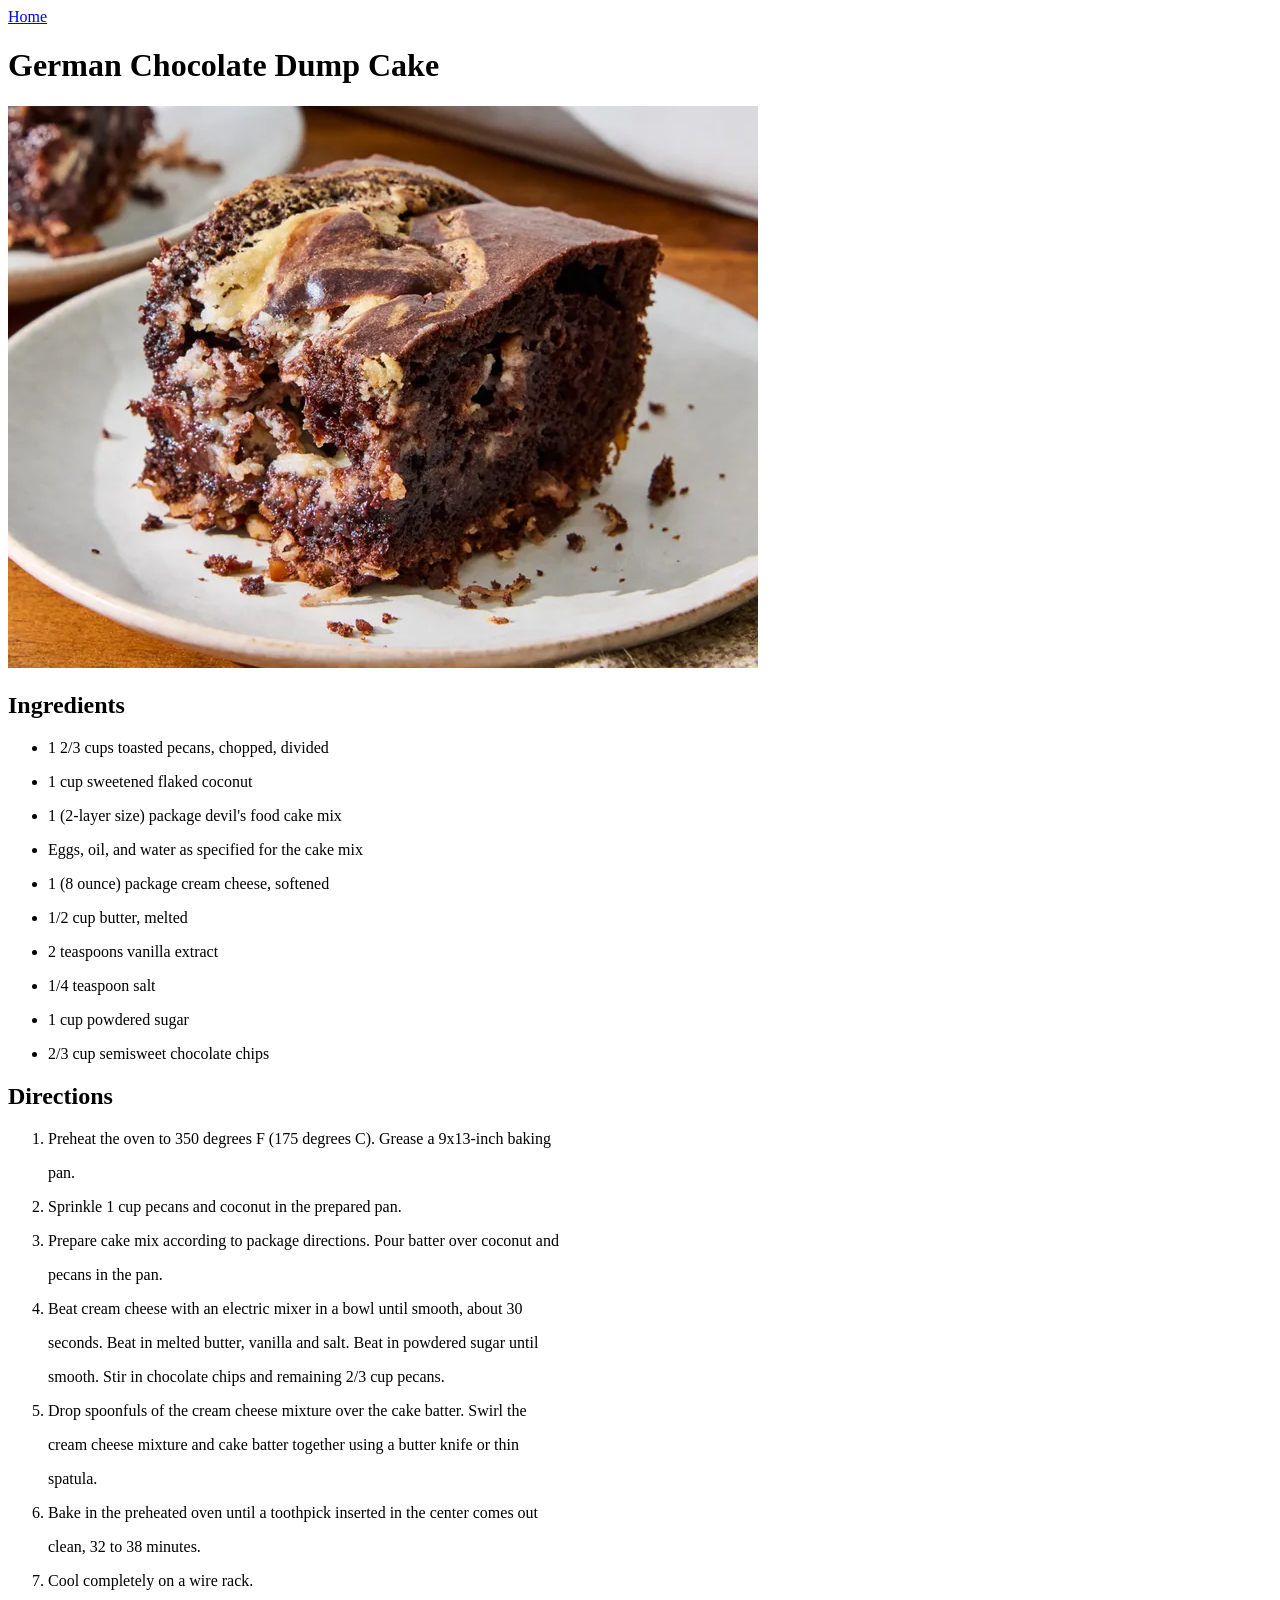
==== recipes/chocolate-dump-cake.html @ 4c31e1ab "Recipes and images were added for each one" ====
<!DOCTYPE html>
<html lang="en">
    <head>
        <meta charset="UTF-8">
        <meta name="viewport" content="width=device-width, initial-scale=1.0">
        <title>Document</title>
    </head>
    <body>
        <a href="../index.html">Home</a>

        <h1>German Chocolate Dump Cake</h1>
        <img src="../images/chocolate-dump-cake.webp">

        <h2>Ingredients</h2>
        <ul>
            <li>
                <p>1 2/3 cups toasted pecans, chopped, divided</p>
            </li>
            <li>
                <p>1 cup sweetened flaked coconut</p>
            </li>
            <li>
                <p>1 (2-layer size) package devil's food cake mix</p>
            </li>
            <li>
                <p>Eggs, oil, and water as specified for the cake mix</p>
            </li>
            <li>
                <p>1 (8 ounce) package cream cheese, softened</p>
            </li>
            <li>
                <p>1/2 cup butter, melted</p>
            </li>
            <li>
                <p>2 teaspoons vanilla extract</p>
            </li>
            <li>
                <p>1/4 teaspoon salt</p>
            </li>
            <li>
                <p>1 cup powdered sugar</p>
            </li>
            <li>
                <p>2/3 cup semisweet chocolate chips</p>
            </li>
        </ul>
        <h2>Directions</h2>
        <ol>
            <li>
                <p>Preheat the oven to 350 degrees F (175 degrees C). Grease a 9x13-inch baking</p>
                <p>pan.</p>
            </li>
            <li>
                <p>Sprinkle 1 cup pecans and coconut in the prepared pan.</p>
            </li>
            <li>
                <p>Prepare cake mix according to package directions. Pour batter over coconut and</p>
                <p>pecans in the pan.</p>
            </li>
            <li>
                <p>Beat cream cheese with an electric mixer in a bowl until smooth, about 30</p>
                <p>seconds. Beat in melted butter, vanilla and salt. Beat in powdered sugar until</p>
                <p>smooth. Stir in chocolate chips and remaining 2/3 cup pecans.</p>
            </li>
            <li>
                <p>Drop spoonfuls of the cream cheese mixture over the cake batter. Swirl the</p>
                <p>cream cheese mixture and cake batter together using a butter knife or thin</p>
                <p>spatula.</p>
            </li>
            <li>
                <p>Bake in the preheated oven until a toothpick inserted in the center comes out</p>
                <p>clean, 32 to 38 minutes.</p>
            </li>
            <li>
                <p>Cool completely on a wire rack.</p>
            </li>
        </ol>
    </body>
</html>
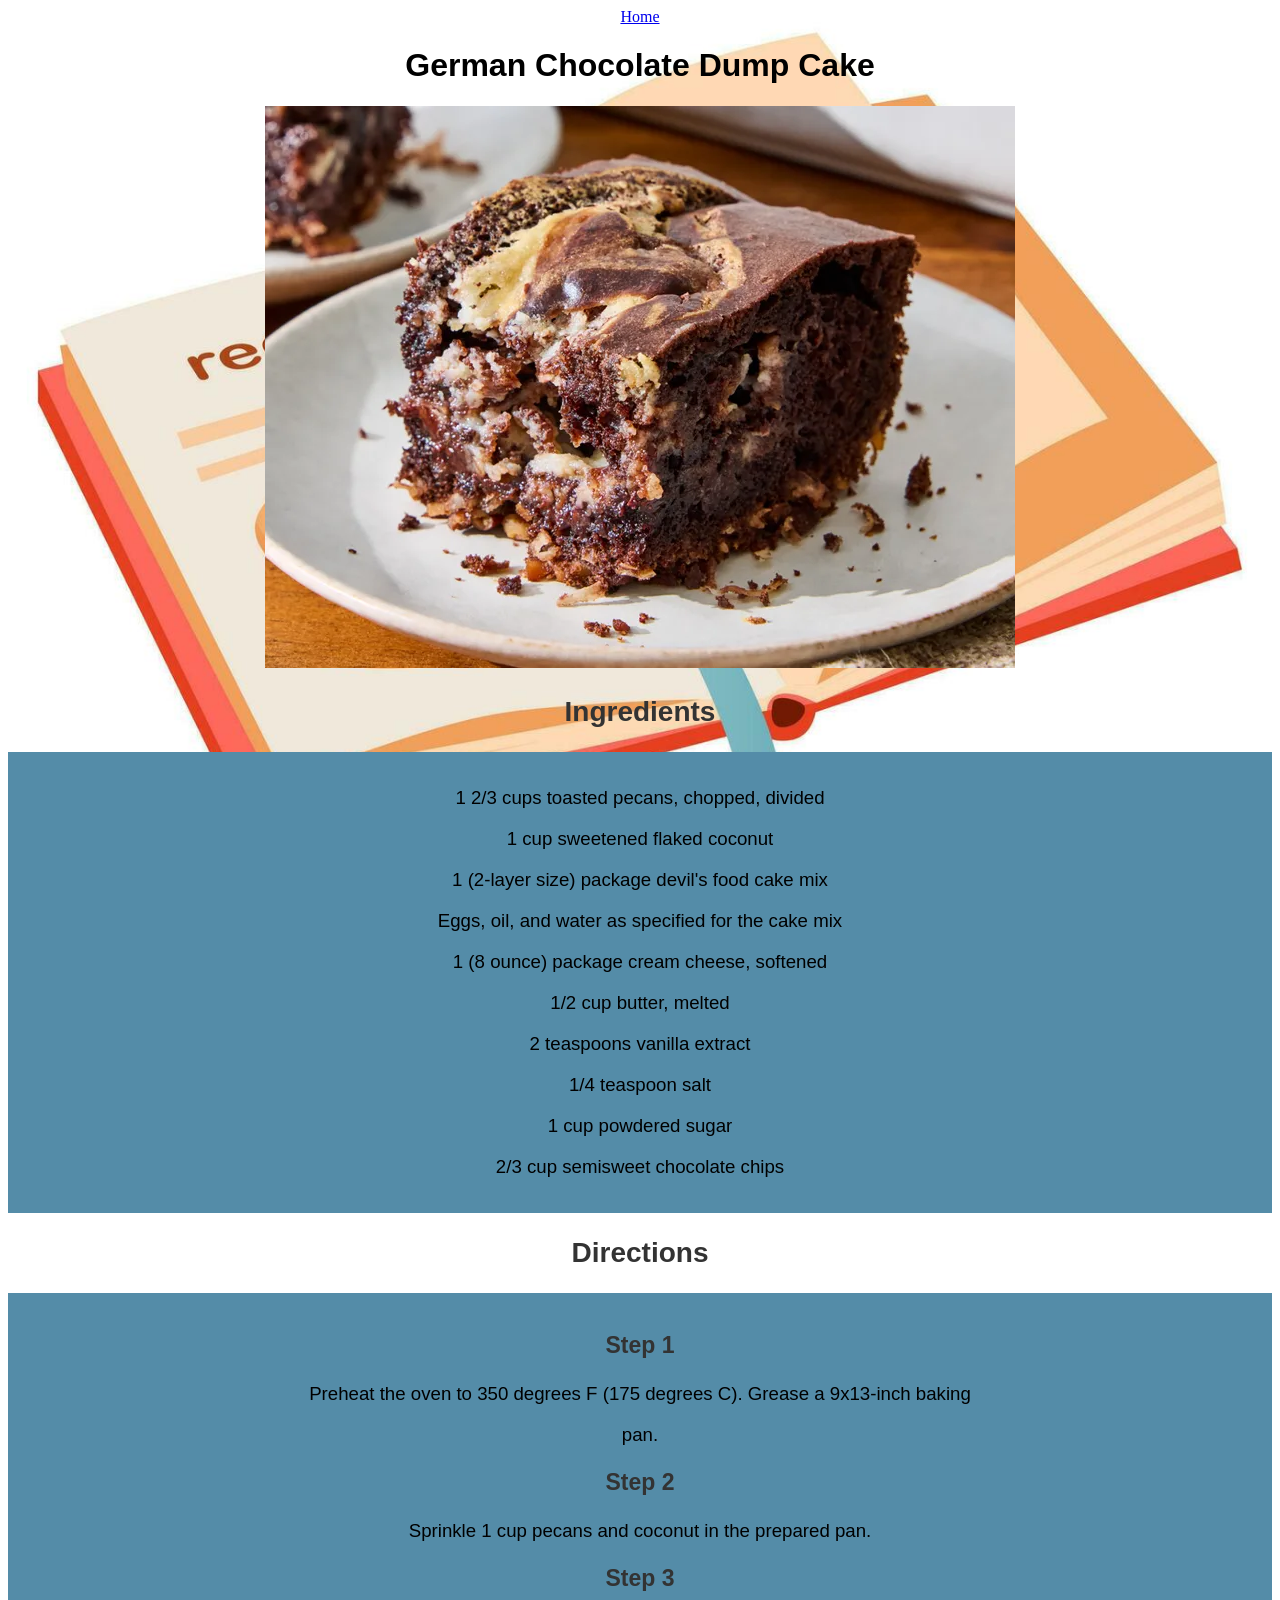
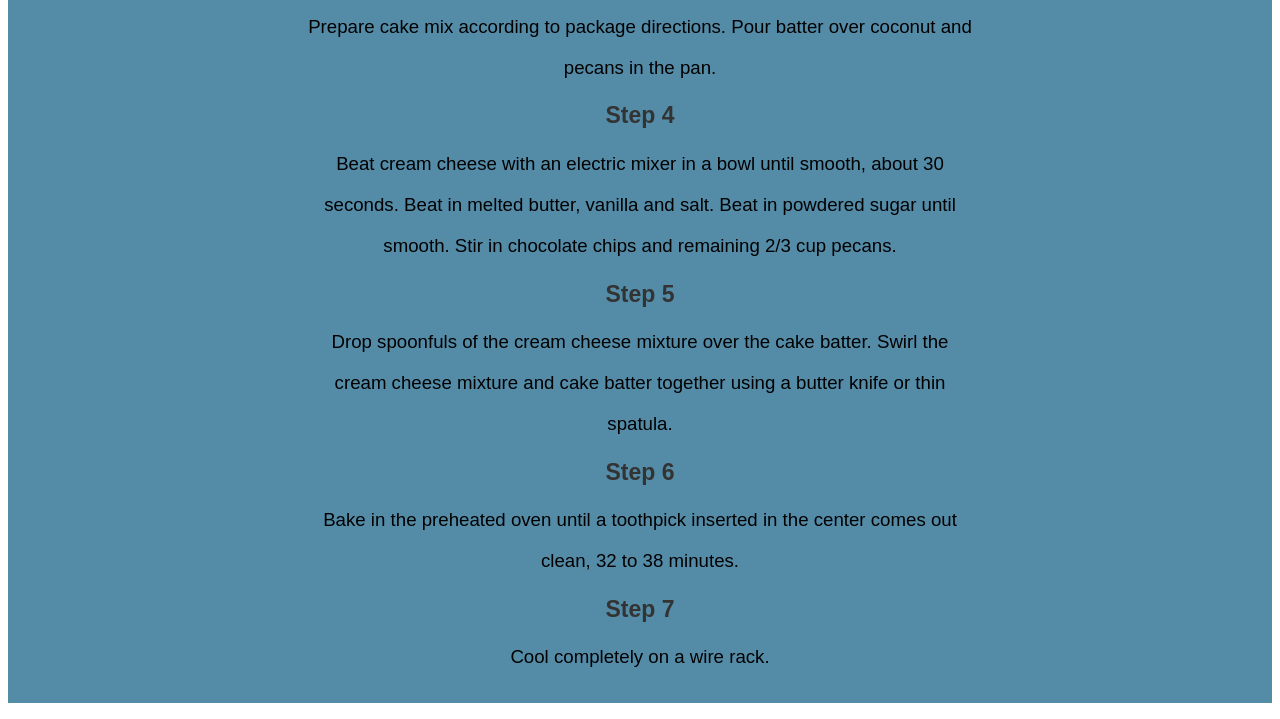
==== commit 96410d50: "user view improvements in index.html and chocolate-dump-cake" ====
--- a/recipes/chocolate-dump-cake.html
+++ b/recipes/chocolate-dump-cake.html
@@ -3,7 +3,8 @@
     <head>
         <meta charset="UTF-8">
         <meta name="viewport" content="width=device-width, initial-scale=1.0">
-        <title>Document</title>
+        <link rel="stylesheet" href="../styles/styles.css">
+        <title>German Chocolate Dump Cake</title>
     </head>
     <body>
         <a href="../index.html">Home</a>
@@ -12,7 +13,7 @@
         <img src="../images/chocolate-dump-cake.webp">
 
         <h2>Ingredients</h2>
-        <ul>
+        <ul class="ingredients">
             <li>
                 <p>1 2/3 cups toasted pecans, chopped, divided</p>
             </li>
@@ -45,32 +46,39 @@
             </li>
         </ul>
         <h2>Directions</h2>
-        <ol>
+        <ol class="directions">
+            <h3>Step 1</h3>
             <li>
                 <p>Preheat the oven to 350 degrees F (175 degrees C). Grease a 9x13-inch baking</p>
                 <p>pan.</p>
             </li>
+            <h3>Step 2</h3>
             <li>
                 <p>Sprinkle 1 cup pecans and coconut in the prepared pan.</p>
             </li>
+            <h3>Step 3</h3>
             <li>
                 <p>Prepare cake mix according to package directions. Pour batter over coconut and</p>
                 <p>pecans in the pan.</p>
             </li>
+            <h3>Step 4</h3>
             <li>
                 <p>Beat cream cheese with an electric mixer in a bowl until smooth, about 30</p>
                 <p>seconds. Beat in melted butter, vanilla and salt. Beat in powdered sugar until</p>
                 <p>smooth. Stir in chocolate chips and remaining 2/3 cup pecans.</p>
             </li>
+            <h3>Step 5</h3>
             <li>
                 <p>Drop spoonfuls of the cream cheese mixture over the cake batter. Swirl the</p>
                 <p>cream cheese mixture and cake batter together using a butter knife or thin</p>
                 <p>spatula.</p>
             </li>
+            <h3>Step 6</h3>
             <li>
                 <p>Bake in the preheated oven until a toothpick inserted in the center comes out</p>
                 <p>clean, 32 to 38 minutes.</p>
             </li>
+            <h3>Step 7</h3>
             <li>
                 <p>Cool completely on a wire rack.</p>
             </li>
--- a/styles/styles.css
+++ b/styles/styles.css
@@ -0,0 +1,64 @@
+body {
+    text-align: center;
+    background-image: url("../images/book-recipes.jpg");
+    background-repeat: no-repeat;
+    background-size: cover;
+    background-position: center;
+    background-attachment: fixed;
+}
+
+h1{
+    font-family: 'Arial', sans-serif;
+}
+
+p {
+    font-family: 'Helvetica', Arial, sans-serif;
+    font-size: 14pt;
+    line-height: 1.2;
+}
+
+h2 {
+    font-family: 'Roboto', sans-serif;
+    font-size: 28px;
+    font-weight: 700;
+    color: #333;
+    line-height: 1.2;
+}
+
+h3 {
+    font-family: 'Roboto', sans-serif;
+    font-size: 23px;
+    font-weight: 600;
+    color: #333;
+    line-height: 1.2;
+}
+
+.recipes{
+    display: flex;
+    justify-content: center;
+    font-family: 'Arial', sans-serif;
+    border-radius: 30px;
+    margin: 0 200px 0 200px;
+    background-color: #548CA8;
+}
+
+.ingredients, .directions {
+    background-color: #548CA8;
+    padding: 1em;
+}
+
+li {
+    list-style-type: none;
+}
+
+li > a {
+    text-decoration: none;
+    color: white;
+    font-family: 'Helvetica', Arial, sans-serif;
+    font-size: 16pt;
+    line-height: 1.2;
+}
+
+a:hover {
+    color:black;
+}
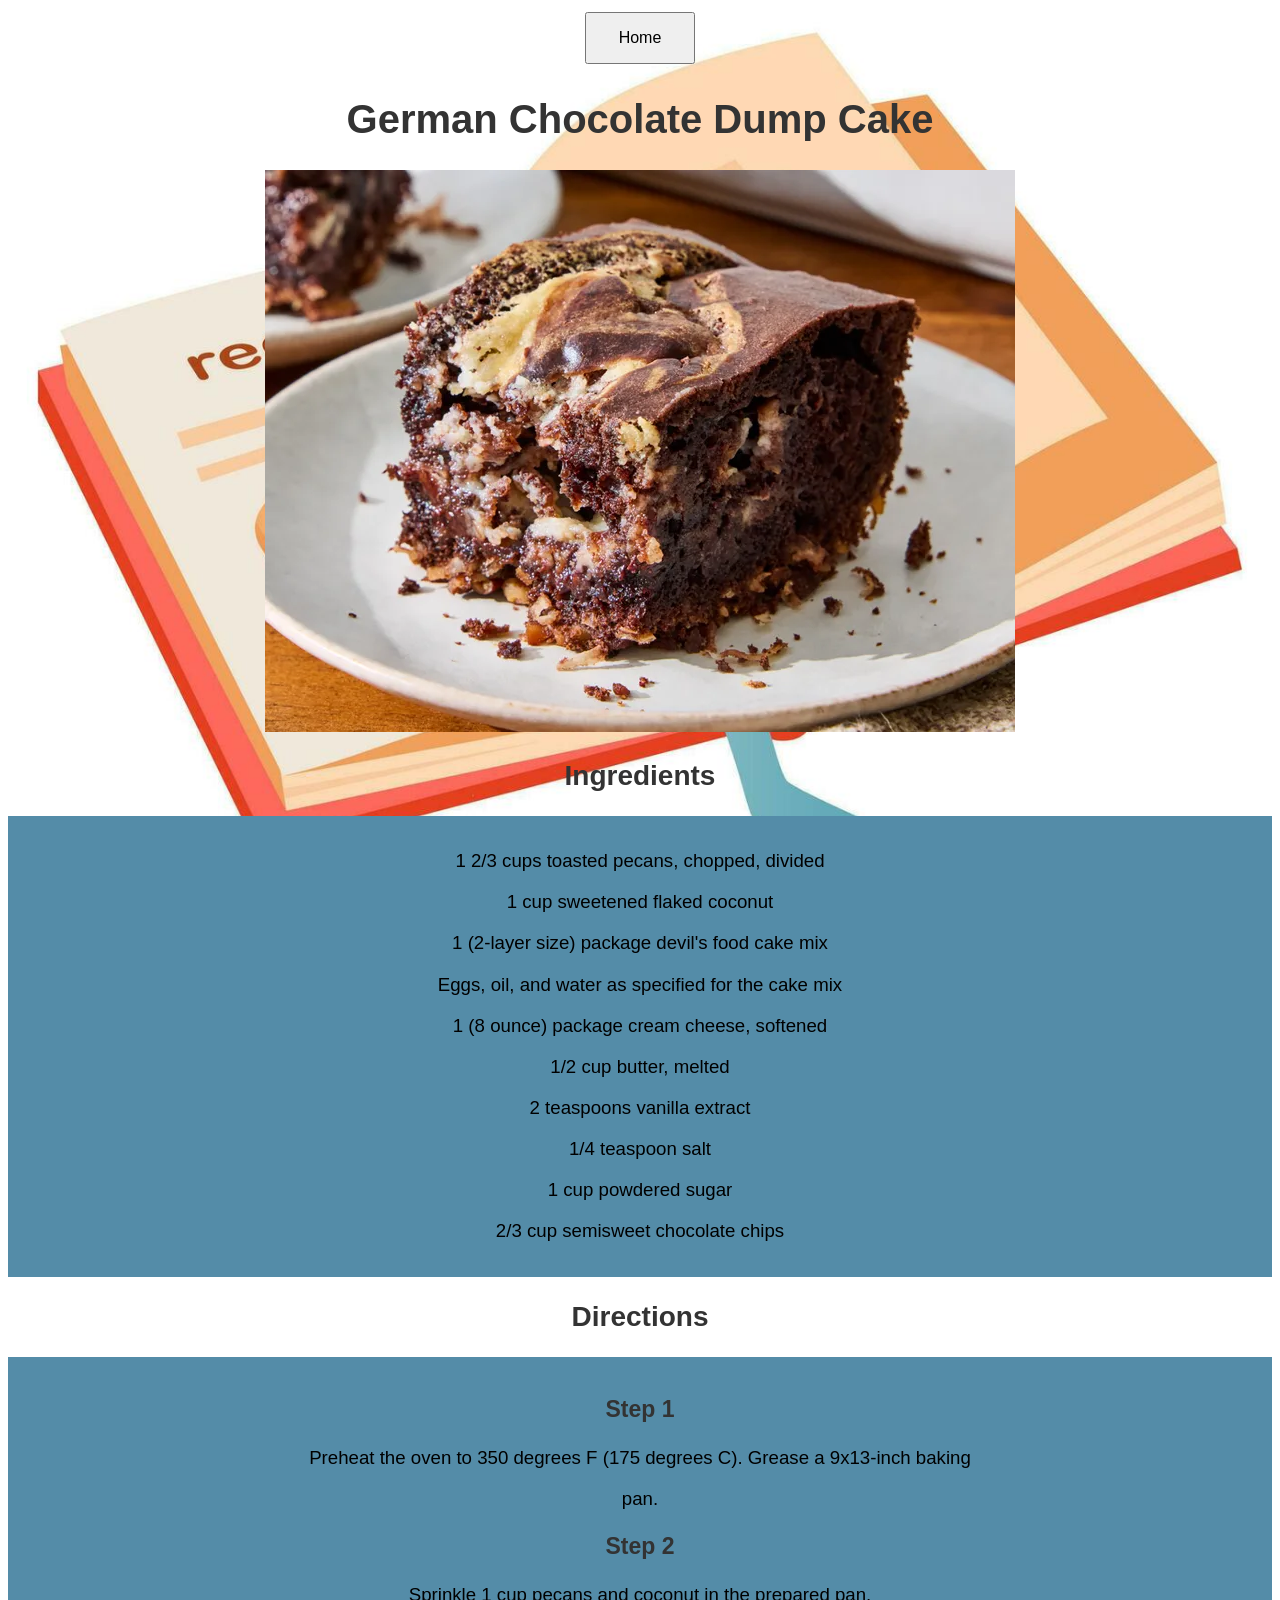
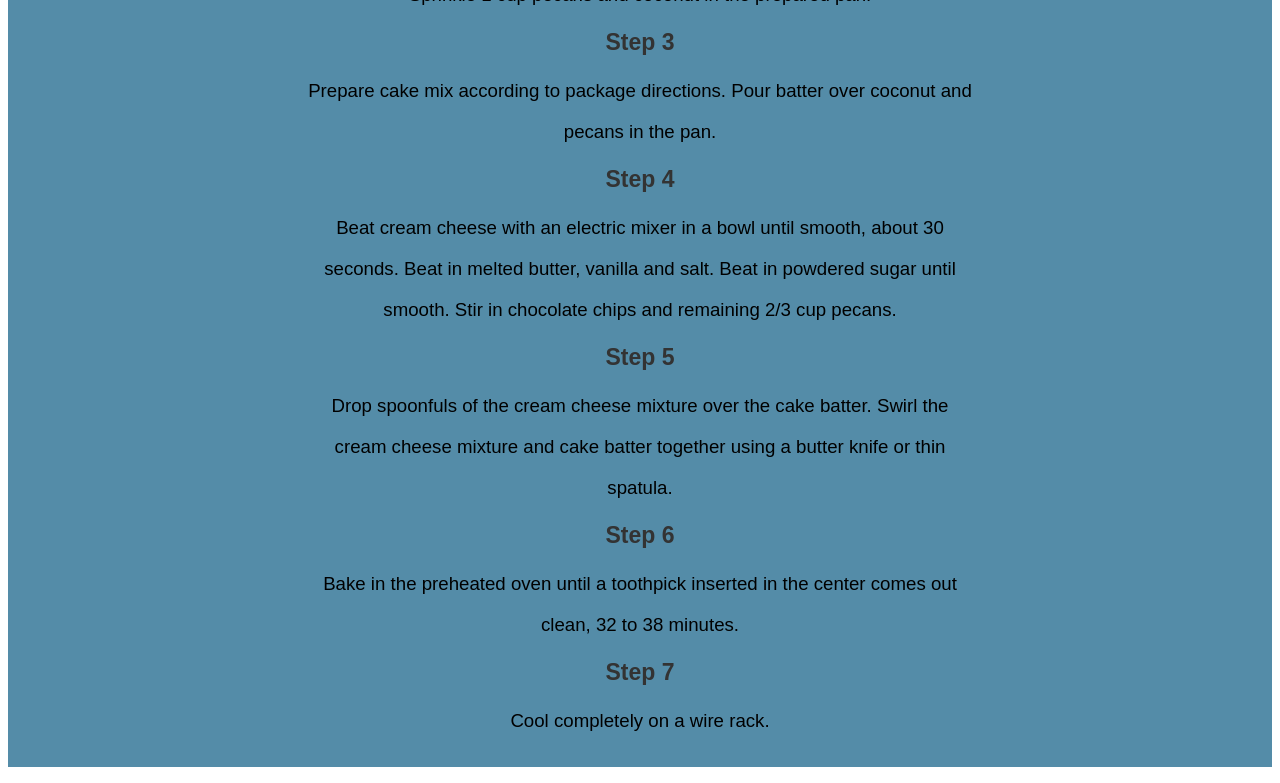
==== commit c6f17233: "user visual improvement in shoyu-chicken and taco-casserole" ====
--- a/recipes/chocolate-dump-cake.html
+++ b/recipes/chocolate-dump-cake.html
@@ -7,7 +7,7 @@
         <title>German Chocolate Dump Cake</title>
     </head>
     <body>
-        <a href="../index.html">Home</a>
+        <a href="../index.html" type="button"><button>Home</button></a>
 
         <h1>German Chocolate Dump Cake</h1>
         <img src="../images/chocolate-dump-cake.webp">
--- a/styles/styles.css
+++ b/styles/styles.css
@@ -8,7 +8,11 @@
 }
 
 h1{
-    font-family: 'Arial', sans-serif;
+    font-family: 'Roboto', sans-serif;
+    font-size: 40px;
+    font-weight: 700;
+    color: #333;
+    line-height: 1.2;
 }
 
 p {
@@ -59,6 +63,15 @@
     line-height: 1.2;
 }
 
+a > button {
+    padding: 15px 32px;
+    text-align: center;
+    text-decoration: none;
+    font-size: 16px;
+    margin: 4px 2px;
+    cursor: pointer;
+}
+
 a:hover {
     color:black;
 }
